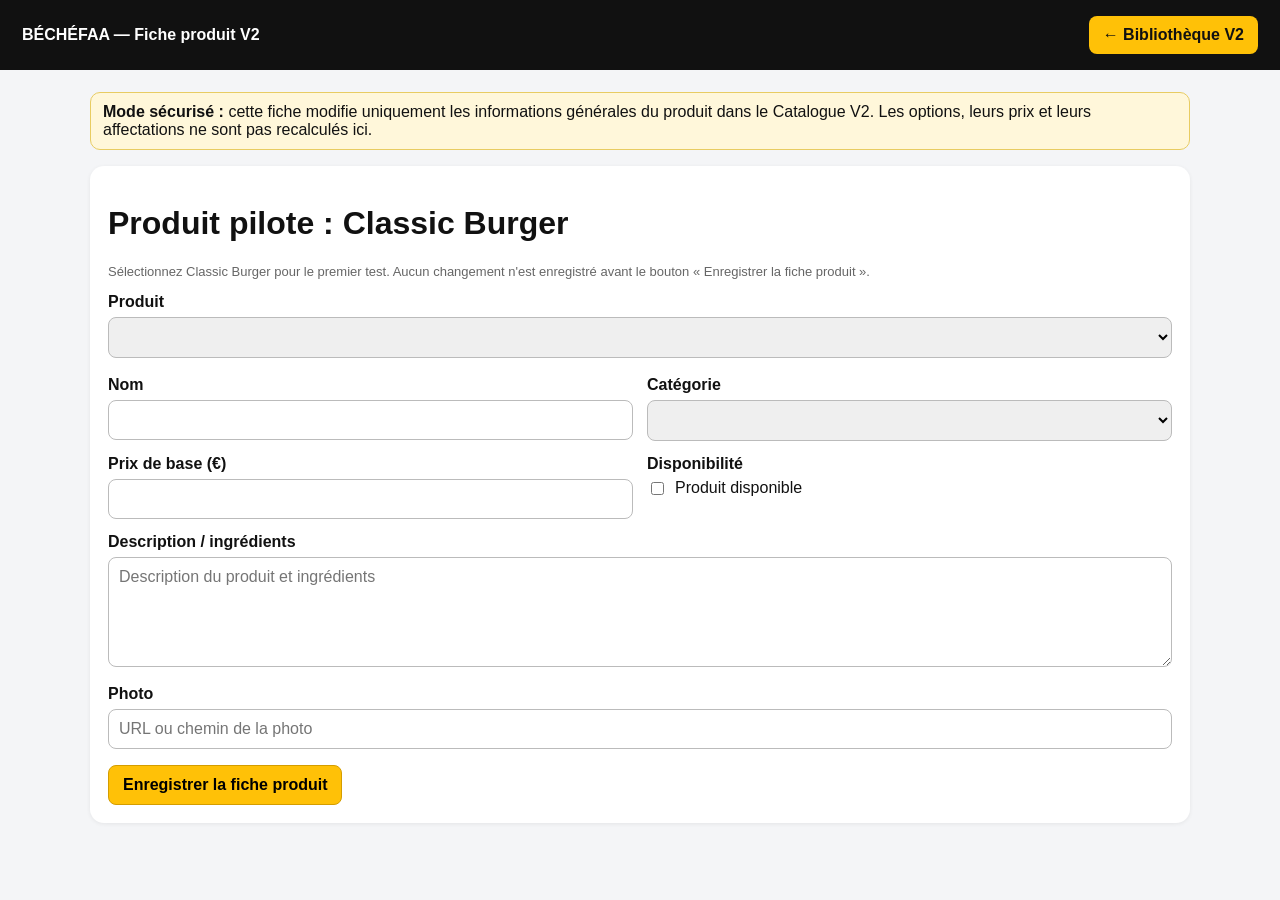
==== static/product-manager.html @ 14245439 "ui: add isolated Catalogue V2 product editor" ====
<!doctype html><html lang="fr"><head><meta charset="utf-8"><meta name="viewport" content="width=device-width,initial-scale=1"><title>BÉCHÉFAA — Fiche produit V2</title><style>body{font-family:Arial,sans-serif;margin:0;background:#f4f5f7;color:#111}.top{background:#111;color:#fff;padding:16px 22px;display:flex;justify-content:space-between;align-items:center}.top a{color:#111;background:#ffc107;text-decoration:none;padding:10px 14px;border-radius:8px;font-weight:700}.wrap{max-width:1100px;margin:auto;padding:22px}.panel{background:#fff;border-radius:14px;padding:18px;margin-top:16px;box-shadow:0 1px 4px #0001}.notice{background:#fff7da;border:1px solid #e8cc62;border-radius:10px;padding:10px 12px}.grid{display:grid;grid-template-columns:1fr 1fr;gap:14px}.full{grid-column:1/-1}label{display:block;font-weight:700;margin-bottom:6px}input,select,textarea,button{box-sizing:border-box;font:inherit}input,select,textarea{width:100%;padding:10px;border:1px solid #bbb;border-radius:8px}textarea{min-height:110px;resize:vertical}.actions{display:flex;gap:10px;align-items:center;flex-wrap:wrap;margin-top:16px}button{padding:10px 14px;border:1px solid #bbb;border-radius:8px;background:#fff}.primary{background:#ffc107;border-color:#d49d00;font-weight:700}.muted{color:#666;font-size:13px}.status{font-weight:700}.switch{display:flex;align-items:center;gap:8px;font-weight:400}.switch input{width:auto}.preview{max-width:260px;max-height:180px;object-fit:contain;border:1px solid #ddd;border-radius:10px;margin-top:8px;background:#fafafa}@media(max-width:700px){.grid{grid-template-columns:1fr}.full{grid-column:auto}}</style></head><body><div class="top"><b>BÉCHÉFAA — Fiche produit V2</b><a href="/options.html">← Bibliothèque V2</a></div><div class="wrap"><div class="notice"><b>Mode sécurisé :</b> cette fiche modifie uniquement les informations générales du produit dans le Catalogue V2. Les options, leurs prix et leurs affectations ne sont pas recalculés ici.</div><div class="panel"><h1>Produit pilote : Classic Burger</h1><div class="muted">Sélectionnez Classic Burger pour le premier test. Aucun changement n'est enregistré avant le bouton « Enregistrer la fiche produit ».</div><div style="margin-top:14px"><label>Produit</label><select id="product"></select></div><div id="form" class="grid" style="margin-top:18px"><div><label>Nom</label><input id="name"></div><div><label>Catégorie</label><select id="category"></select></div><div><label>Prix de base (€)</label><input id="price" type="number" step="0.01" min="0"></div><div><label>Disponibilité</label><label class="switch"><input id="active" type="checkbox"> Produit disponible</label></div><div class="full"><label>Description / ingrédients</label><textarea id="ingredients" placeholder="Description du produit et ingrédients"></textarea></div><div class="full"><label>Photo</label><input id="photo" placeholder="URL ou chemin de la photo"><img id="preview" class="preview" alt="Aperçu" style="display:none"></div></div><div class="actions"><button id="save" class="primary" type="button">Enregistrer la fiche produit</button><span id="status" class="status"></span></div></div></div><script src="product-manager.js?v=0902"></script></body></html>
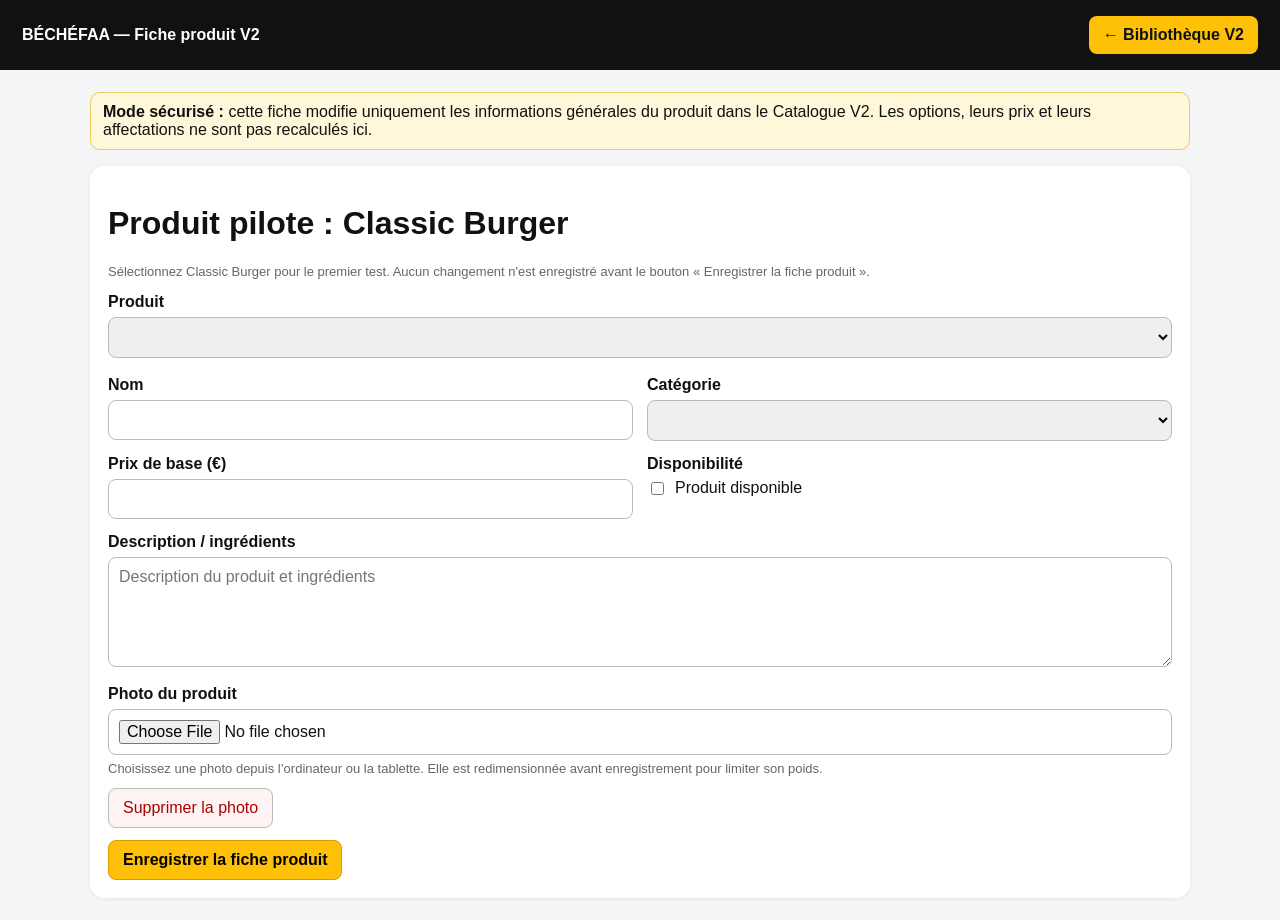
==== commit 53466689: "ui: replace photo URL with safe image chooser" ====
--- a/static/product-manager.html
+++ b/static/product-manager.html
@@ -1 +1 @@
-<!doctype html><html lang="fr"><head><meta charset="utf-8"><meta name="viewport" content="width=device-width,initial-scale=1"><title>BÉCHÉFAA — Fiche produit V2</title><style>body{font-family:Arial,sans-serif;margin:0;background:#f4f5f7;color:#111}.top{background:#111;color:#fff;padding:16px 22px;display:flex;justify-content:space-between;align-items:center}.top a{color:#111;background:#ffc107;text-decoration:none;padding:10px 14px;border-radius:8px;font-weight:700}.wrap{max-width:1100px;margin:auto;padding:22px}.panel{background:#fff;border-radius:14px;padding:18px;margin-top:16px;box-shadow:0 1px 4px #0001}.notice{background:#fff7da;border:1px solid #e8cc62;border-radius:10px;padding:10px 12px}.grid{display:grid;grid-template-columns:1fr 1fr;gap:14px}.full{grid-column:1/-1}label{display:block;font-weight:700;margin-bottom:6px}input,select,textarea,button{box-sizing:border-box;font:inherit}input,select,textarea{width:100%;padding:10px;border:1px solid #bbb;border-radius:8px}textarea{min-height:110px;resize:vertical}.actions{display:flex;gap:10px;align-items:center;flex-wrap:wrap;margin-top:16px}button{padding:10px 14px;border:1px solid #bbb;border-radius:8px;background:#fff}.primary{background:#ffc107;border-color:#d49d00;font-weight:700}.muted{color:#666;font-size:13px}.status{font-weight:700}.switch{display:flex;align-items:center;gap:8px;font-weight:400}.switch input{width:auto}.preview{max-width:260px;max-height:180px;object-fit:contain;border:1px solid #ddd;border-radius:10px;margin-top:8px;background:#fafafa}@media(max-width:700px){.grid{grid-template-columns:1fr}.full{grid-column:auto}}</style></head><body><div class="top"><b>BÉCHÉFAA — Fiche produit V2</b><a href="/options.html">← Bibliothèque V2</a></div><div class="wrap"><div class="notice"><b>Mode sécurisé :</b> cette fiche modifie uniquement les informations générales du produit dans le Catalogue V2. Les options, leurs prix et leurs affectations ne sont pas recalculés ici.</div><div class="panel"><h1>Produit pilote : Classic Burger</h1><div class="muted">Sélectionnez Classic Burger pour le premier test. Aucun changement n'est enregistré avant le bouton « Enregistrer la fiche produit ».</div><div style="margin-top:14px"><label>Produit</label><select id="product"></select></div><div id="form" class="grid" style="margin-top:18px"><div><label>Nom</label><input id="name"></div><div><label>Catégorie</label><select id="category"></select></div><div><label>Prix de base (€)</label><input id="price" type="number" step="0.01" min="0"></div><div><label>Disponibilité</label><label class="switch"><input id="active" type="checkbox"> Produit disponible</label></div><div class="full"><label>Description / ingrédients</label><textarea id="ingredients" placeholder="Description du produit et ingrédients"></textarea></div><div class="full"><label>Photo</label><input id="photo" placeholder="URL ou chemin de la photo"><img id="preview" class="preview" alt="Aperçu" style="display:none"></div></div><div class="actions"><button id="save" class="primary" type="button">Enregistrer la fiche produit</button><span id="status" class="status"></span></div></div></div><script src="product-manager.js?v=0902"></script></body></html>+<!doctype html><html lang="fr"><head><meta charset="utf-8"><meta name="viewport" content="width=device-width,initial-scale=1"><title>BÉCHÉFAA — Fiche produit V2</title><style>body{font-family:Arial,sans-serif;margin:0;background:#f4f5f7;color:#111}.top{background:#111;color:#fff;padding:16px 22px;display:flex;justify-content:space-between;align-items:center}.top a{color:#111;background:#ffc107;text-decoration:none;padding:10px 14px;border-radius:8px;font-weight:700}.wrap{max-width:1100px;margin:auto;padding:22px}.panel{background:#fff;border-radius:14px;padding:18px;margin-top:16px;box-shadow:0 1px 4px #0001}.notice{background:#fff7da;border:1px solid #e8cc62;border-radius:10px;padding:10px 12px}.grid{display:grid;grid-template-columns:1fr 1fr;gap:14px}.full{grid-column:1/-1}label{display:block;font-weight:700;margin-bottom:6px}input,select,textarea,button{box-sizing:border-box;font:inherit}input,select,textarea{width:100%;padding:10px;border:1px solid #bbb;border-radius:8px}textarea{min-height:110px;resize:vertical}.actions,.photo-actions{display:flex;gap:10px;align-items:center;flex-wrap:wrap;margin-top:12px}button{padding:10px 14px;border:1px solid #bbb;border-radius:8px;background:#fff}.primary{background:#ffc107;border-color:#d49d00;font-weight:700}.muted{color:#666;font-size:13px}.status{font-weight:700}.switch{display:flex;align-items:center;gap:8px;font-weight:400}.switch input{width:auto}.preview{max-width:320px;max-height:220px;object-fit:contain;border:1px solid #ddd;border-radius:10px;margin-top:10px;background:#fafafa}.danger{color:#a00;background:#fff4f4}@media(max-width:700px){.grid{grid-template-columns:1fr}.full{grid-column:auto}}</style></head><body><div class="top"><b>BÉCHÉFAA — Fiche produit V2</b><a href="/options.html">← Bibliothèque V2</a></div><div class="wrap"><div class="notice"><b>Mode sécurisé :</b> cette fiche modifie uniquement les informations générales du produit dans le Catalogue V2. Les options, leurs prix et leurs affectations ne sont pas recalculés ici.</div><div class="panel"><h1>Produit pilote : Classic Burger</h1><div class="muted">Sélectionnez Classic Burger pour le premier test. Aucun changement n'est enregistré avant le bouton « Enregistrer la fiche produit ».</div><div style="margin-top:14px"><label>Produit</label><select id="product"></select></div><div id="form" class="grid" style="margin-top:18px"><div><label>Nom</label><input id="name"></div><div><label>Catégorie</label><select id="category"></select></div><div><label>Prix de base (€)</label><input id="price" type="number" step="0.01" min="0"></div><div><label>Disponibilité</label><label class="switch"><input id="active" type="checkbox"> Produit disponible</label></div><div class="full"><label>Description / ingrédients</label><textarea id="ingredients" placeholder="Description du produit et ingrédients"></textarea></div><div class="full"><label>Photo du produit</label><input id="photoFile" type="file" accept="image/jpeg,image/png,image/webp"><div class="muted" style="margin-top:6px">Choisissez une photo depuis l’ordinateur ou la tablette. Elle est redimensionnée avant enregistrement pour limiter son poids.</div><img id="preview" class="preview" alt="Aperçu" style="display:none"><div class="photo-actions"><button id="removePhoto" class="danger" type="button">Supprimer la photo</button><span id="photoStatus" class="muted"></span></div></div></div><div class="actions"><button id="save" class="primary" type="button">Enregistrer la fiche produit</button><span id="status" class="status"></span></div></div></div><script src="product-manager.js?v=0903"></script></body></html>
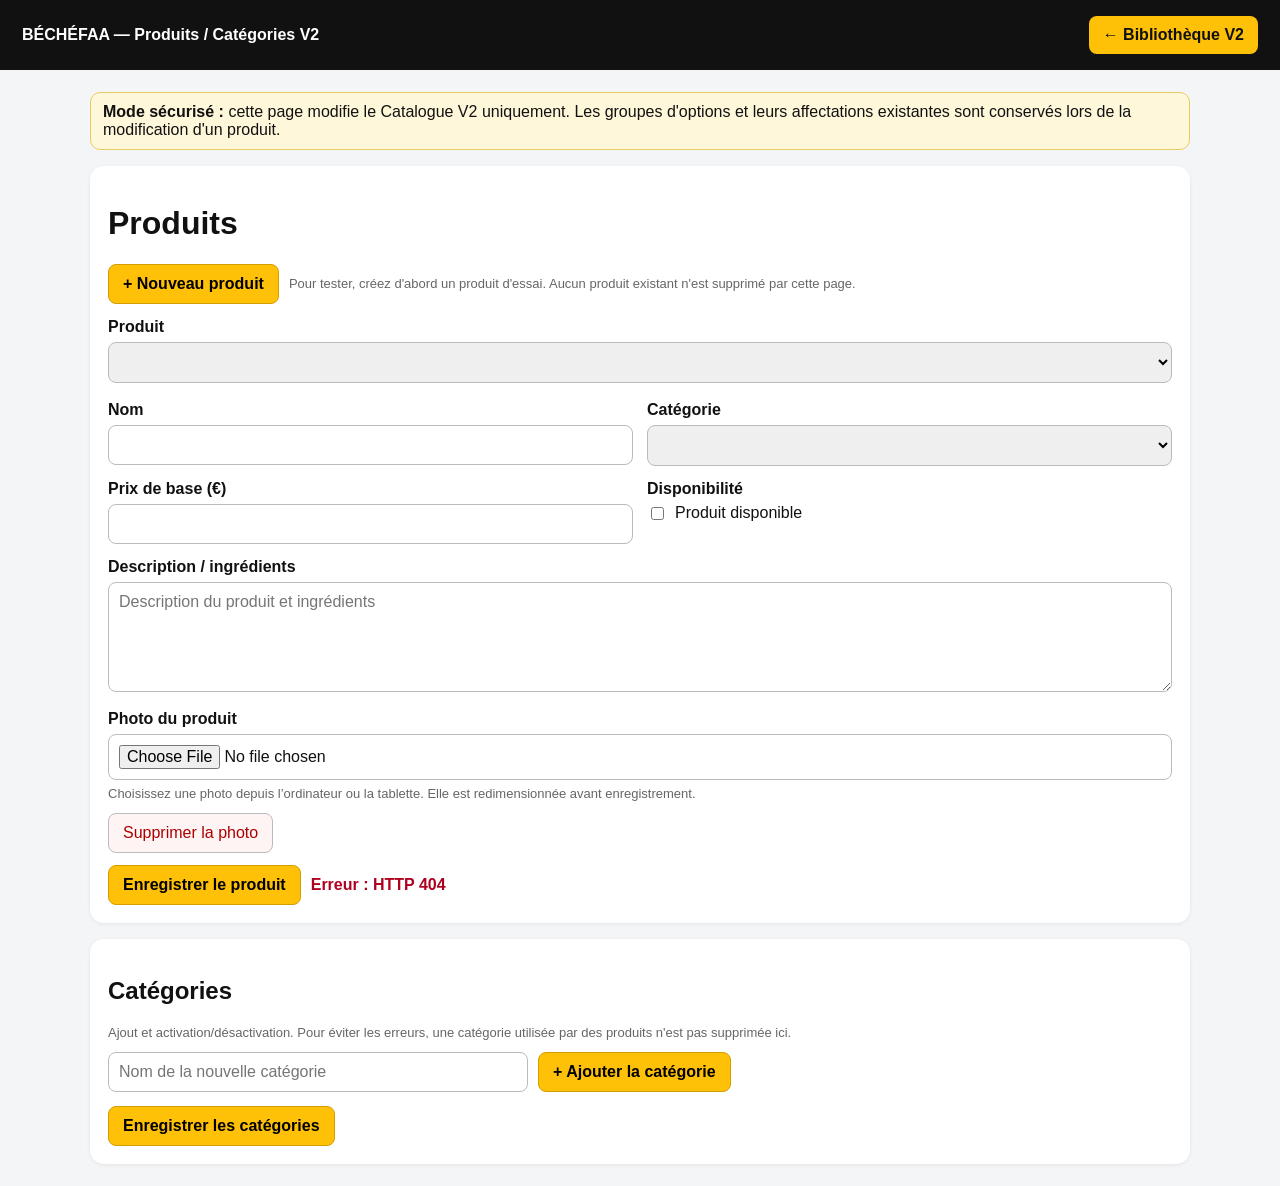
==== commit f807198c: "ui: add safe product and category management controls" ====
--- a/static/product-manager.html
+++ b/static/product-manager.html
@@ -1 +1 @@
-<!doctype html><html lang="fr"><head><meta charset="utf-8"><meta name="viewport" content="width=device-width,initial-scale=1"><title>BÉCHÉFAA — Fiche produit V2</title><style>body{font-family:Arial,sans-serif;margin:0;background:#f4f5f7;color:#111}.top{background:#111;color:#fff;padding:16px 22px;display:flex;justify-content:space-between;align-items:center}.top a{color:#111;background:#ffc107;text-decoration:none;padding:10px 14px;border-radius:8px;font-weight:700}.wrap{max-width:1100px;margin:auto;padding:22px}.panel{background:#fff;border-radius:14px;padding:18px;margin-top:16px;box-shadow:0 1px 4px #0001}.notice{background:#fff7da;border:1px solid #e8cc62;border-radius:10px;padding:10px 12px}.grid{display:grid;grid-template-columns:1fr 1fr;gap:14px}.full{grid-column:1/-1}label{display:block;font-weight:700;margin-bottom:6px}input,select,textarea,button{box-sizing:border-box;font:inherit}input,select,textarea{width:100%;padding:10px;border:1px solid #bbb;border-radius:8px}textarea{min-height:110px;resize:vertical}.actions,.photo-actions{display:flex;gap:10px;align-items:center;flex-wrap:wrap;margin-top:12px}button{padding:10px 14px;border:1px solid #bbb;border-radius:8px;background:#fff}.primary{background:#ffc107;border-color:#d49d00;font-weight:700}.muted{color:#666;font-size:13px}.status{font-weight:700}.switch{display:flex;align-items:center;gap:8px;font-weight:400}.switch input{width:auto}.preview{max-width:320px;max-height:220px;object-fit:contain;border:1px solid #ddd;border-radius:10px;margin-top:10px;background:#fafafa}.danger{color:#a00;background:#fff4f4}@media(max-width:700px){.grid{grid-template-columns:1fr}.full{grid-column:auto}}</style></head><body><div class="top"><b>BÉCHÉFAA — Fiche produit V2</b><a href="/options.html">← Bibliothèque V2</a></div><div class="wrap"><div class="notice"><b>Mode sécurisé :</b> cette fiche modifie uniquement les informations générales du produit dans le Catalogue V2. Les options, leurs prix et leurs affectations ne sont pas recalculés ici.</div><div class="panel"><h1>Produit pilote : Classic Burger</h1><div class="muted">Sélectionnez Classic Burger pour le premier test. Aucun changement n'est enregistré avant le bouton « Enregistrer la fiche produit ».</div><div style="margin-top:14px"><label>Produit</label><select id="product"></select></div><div id="form" class="grid" style="margin-top:18px"><div><label>Nom</label><input id="name"></div><div><label>Catégorie</label><select id="category"></select></div><div><label>Prix de base (€)</label><input id="price" type="number" step="0.01" min="0"></div><div><label>Disponibilité</label><label class="switch"><input id="active" type="checkbox"> Produit disponible</label></div><div class="full"><label>Description / ingrédients</label><textarea id="ingredients" placeholder="Description du produit et ingrédients"></textarea></div><div class="full"><label>Photo du produit</label><input id="photoFile" type="file" accept="image/jpeg,image/png,image/webp"><div class="muted" style="margin-top:6px">Choisissez une photo depuis l’ordinateur ou la tablette. Elle est redimensionnée avant enregistrement pour limiter son poids.</div><img id="preview" class="preview" alt="Aperçu" style="display:none"><div class="photo-actions"><button id="removePhoto" class="danger" type="button">Supprimer la photo</button><span id="photoStatus" class="muted"></span></div></div></div><div class="actions"><button id="save" class="primary" type="button">Enregistrer la fiche produit</button><span id="status" class="status"></span></div></div></div><script src="product-manager.js?v=0903"></script></body></html>+<!doctype html><html lang="fr"><head><meta charset="utf-8"><meta name="viewport" content="width=device-width,initial-scale=1"><title>BÉCHÉFAA — Produits V2</title><style>body{font-family:Arial,sans-serif;margin:0;background:#f4f5f7;color:#111}.top{background:#111;color:#fff;padding:16px 22px;display:flex;justify-content:space-between;align-items:center}.top a{color:#111;background:#ffc107;text-decoration:none;padding:10px 14px;border-radius:8px;font-weight:700}.wrap{max-width:1100px;margin:auto;padding:22px}.panel{background:#fff;border-radius:14px;padding:18px;margin-top:16px;box-shadow:0 1px 4px #0001}.notice{background:#fff7da;border:1px solid #e8cc62;border-radius:10px;padding:10px 12px}.grid{display:grid;grid-template-columns:1fr 1fr;gap:14px}.full{grid-column:1/-1}label{display:block;font-weight:700;margin-bottom:6px}input,select,textarea,button{box-sizing:border-box;font:inherit}input,select,textarea{width:100%;padding:10px;border:1px solid #bbb;border-radius:8px}textarea{min-height:110px;resize:vertical}.actions,.photo-actions,.toolbar{display:flex;gap:10px;align-items:center;flex-wrap:wrap;margin-top:12px}button{padding:10px 14px;border:1px solid #bbb;border-radius:8px;background:#fff;cursor:pointer}.primary{background:#ffc107;border-color:#d49d00;font-weight:700}.muted{color:#666;font-size:13px}.status{font-weight:700}.switch{display:flex;align-items:center;gap:8px;font-weight:400}.switch input{width:auto}.preview{max-width:320px;max-height:220px;object-fit:contain;border:1px solid #ddd;border-radius:10px;margin-top:10px;background:#fafafa}.danger{color:#a00;background:#fff4f4}.catrow{display:grid;grid-template-columns:1fr auto auto;gap:8px;align-items:center;margin:8px 0}.catrow input[type=checkbox]{width:auto}@media(max-width:700px){.grid{grid-template-columns:1fr}.full{grid-column:auto}.catrow{grid-template-columns:1fr auto}}</style></head><body><div class="top"><b>BÉCHÉFAA — Produits / Catégories V2</b><a href="/options.html">← Bibliothèque V2</a></div><div class="wrap"><div class="notice"><b>Mode sécurisé :</b> cette page modifie le Catalogue V2 uniquement. Les groupes d'options et leurs affectations existantes sont conservés lors de la modification d'un produit.</div><div class="panel"><h1>Produits</h1><div class="toolbar"><button id="newProduct" class="primary" type="button">+ Nouveau produit</button><span class="muted">Pour tester, créez d'abord un produit d'essai. Aucun produit existant n'est supprimé par cette page.</span></div><div style="margin-top:14px"><label>Produit</label><select id="product"></select></div><div id="form" class="grid" style="margin-top:18px"><div><label>Nom</label><input id="name"></div><div><label>Catégorie</label><select id="category"></select></div><div><label>Prix de base (€)</label><input id="price" type="number" step="0.01" min="0"></div><div><label>Disponibilité</label><label class="switch"><input id="active" type="checkbox"> Produit disponible</label></div><div class="full"><label>Description / ingrédients</label><textarea id="ingredients" placeholder="Description du produit et ingrédients"></textarea></div><div class="full"><label>Photo du produit</label><input id="photoFile" type="file" accept="image/jpeg,image/png,image/webp"><div class="muted" style="margin-top:6px">Choisissez une photo depuis l’ordinateur ou la tablette. Elle est redimensionnée avant enregistrement.</div><img id="preview" class="preview" alt="Aperçu" style="display:none"><div class="photo-actions"><button id="removePhoto" class="danger" type="button">Supprimer la photo</button><span id="photoStatus" class="muted"></span></div></div></div><div class="actions"><button id="save" class="primary" type="button">Enregistrer le produit</button><span id="status" class="status"></span></div></div><div class="panel"><h2>Catégories</h2><div class="muted">Ajout et activation/désactivation. Pour éviter les erreurs, une catégorie utilisée par des produits n'est pas supprimée ici.</div><div class="toolbar"><input id="newCategoryName" placeholder="Nom de la nouvelle catégorie" style="max-width:420px"><button id="addCategory" class="primary" type="button">+ Ajouter la catégorie</button></div><div id="categoryList" style="margin-top:14px"></div><div class="actions"><button id="saveCategories" class="primary" type="button">Enregistrer les catégories</button><span id="categoryStatus" class="status"></span></div></div></div><script src="product-manager.js?v=0904"></script></body></html>
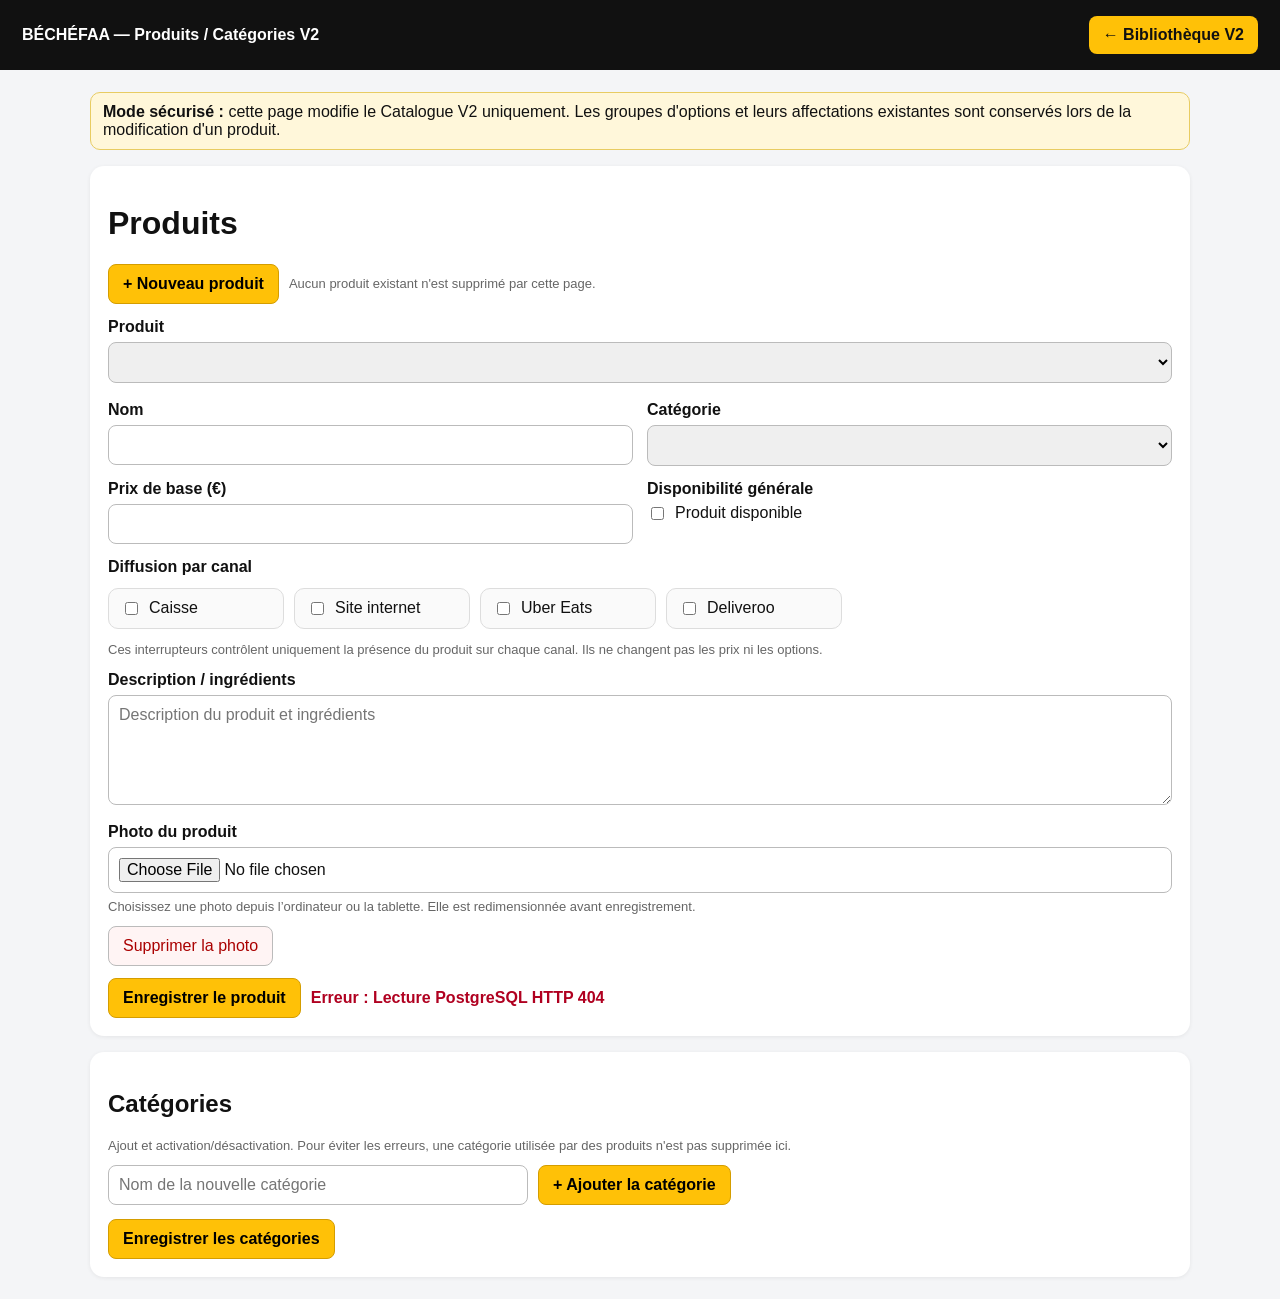
==== commit 3c41c157: "ui: add per-channel product availability controls" ====
--- a/static/product-manager.html
+++ b/static/product-manager.html
@@ -1 +1 @@
-<!doctype html><html lang="fr"><head><meta charset="utf-8"><meta name="viewport" content="width=device-width,initial-scale=1"><title>BÉCHÉFAA — Produits V2</title><style>body{font-family:Arial,sans-serif;margin:0;background:#f4f5f7;color:#111}.top{background:#111;color:#fff;padding:16px 22px;display:flex;justify-content:space-between;align-items:center}.top a{color:#111;background:#ffc107;text-decoration:none;padding:10px 14px;border-radius:8px;font-weight:700}.wrap{max-width:1100px;margin:auto;padding:22px}.panel{background:#fff;border-radius:14px;padding:18px;margin-top:16px;box-shadow:0 1px 4px #0001}.notice{background:#fff7da;border:1px solid #e8cc62;border-radius:10px;padding:10px 12px}.grid{display:grid;grid-template-columns:1fr 1fr;gap:14px}.full{grid-column:1/-1}label{display:block;font-weight:700;margin-bottom:6px}input,select,textarea,button{box-sizing:border-box;font:inherit}input,select,textarea{width:100%;padding:10px;border:1px solid #bbb;border-radius:8px}textarea{min-height:110px;resize:vertical}.actions,.photo-actions,.toolbar{display:flex;gap:10px;align-items:center;flex-wrap:wrap;margin-top:12px}button{padding:10px 14px;border:1px solid #bbb;border-radius:8px;background:#fff;cursor:pointer}.primary{background:#ffc107;border-color:#d49d00;font-weight:700}.muted{color:#666;font-size:13px}.status{font-weight:700}.switch{display:flex;align-items:center;gap:8px;font-weight:400}.switch input{width:auto}.preview{max-width:320px;max-height:220px;object-fit:contain;border:1px solid #ddd;border-radius:10px;margin-top:10px;background:#fafafa}.danger{color:#a00;background:#fff4f4}.catrow{display:grid;grid-template-columns:1fr auto auto;gap:8px;align-items:center;margin:8px 0}.catrow input[type=checkbox]{width:auto}@media(max-width:700px){.grid{grid-template-columns:1fr}.full{grid-column:auto}.catrow{grid-template-columns:1fr auto}}</style></head><body><div class="top"><b>BÉCHÉFAA — Produits / Catégories V2</b><a href="/options.html">← Bibliothèque V2</a></div><div class="wrap"><div class="notice"><b>Mode sécurisé :</b> cette page modifie le Catalogue V2 uniquement. Les groupes d'options et leurs affectations existantes sont conservés lors de la modification d'un produit.</div><div class="panel"><h1>Produits</h1><div class="toolbar"><button id="newProduct" class="primary" type="button">+ Nouveau produit</button><span class="muted">Pour tester, créez d'abord un produit d'essai. Aucun produit existant n'est supprimé par cette page.</span></div><div style="margin-top:14px"><label>Produit</label><select id="product"></select></div><div id="form" class="grid" style="margin-top:18px"><div><label>Nom</label><input id="name"></div><div><label>Catégorie</label><select id="category"></select></div><div><label>Prix de base (€)</label><input id="price" type="number" step="0.01" min="0"></div><div><label>Disponibilité</label><label class="switch"><input id="active" type="checkbox"> Produit disponible</label></div><div class="full"><label>Description / ingrédients</label><textarea id="ingredients" placeholder="Description du produit et ingrédients"></textarea></div><div class="full"><label>Photo du produit</label><input id="photoFile" type="file" accept="image/jpeg,image/png,image/webp"><div class="muted" style="margin-top:6px">Choisissez une photo depuis l’ordinateur ou la tablette. Elle est redimensionnée avant enregistrement.</div><img id="preview" class="preview" alt="Aperçu" style="display:none"><div class="photo-actions"><button id="removePhoto" class="danger" type="button">Supprimer la photo</button><span id="photoStatus" class="muted"></span></div></div></div><div class="actions"><button id="save" class="primary" type="button">Enregistrer le produit</button><span id="status" class="status"></span></div></div><div class="panel"><h2>Catégories</h2><div class="muted">Ajout et activation/désactivation. Pour éviter les erreurs, une catégorie utilisée par des produits n'est pas supprimée ici.</div><div class="toolbar"><input id="newCategoryName" placeholder="Nom de la nouvelle catégorie" style="max-width:420px"><button id="addCategory" class="primary" type="button">+ Ajouter la catégorie</button></div><div id="categoryList" style="margin-top:14px"></div><div class="actions"><button id="saveCategories" class="primary" type="button">Enregistrer les catégories</button><span id="categoryStatus" class="status"></span></div></div></div><script src="product-manager.js?v=0904"></script></body></html>+<!doctype html><html lang="fr"><head><meta charset="utf-8"><meta name="viewport" content="width=device-width,initial-scale=1"><title>BÉCHÉFAA — Produits V2</title><style>body{font-family:Arial,sans-serif;margin:0;background:#f4f5f7;color:#111}.top{background:#111;color:#fff;padding:16px 22px;display:flex;justify-content:space-between;align-items:center}.top a{color:#111;background:#ffc107;text-decoration:none;padding:10px 14px;border-radius:8px;font-weight:700}.wrap{max-width:1100px;margin:auto;padding:22px}.panel{background:#fff;border-radius:14px;padding:18px;margin-top:16px;box-shadow:0 1px 4px #0001}.notice{background:#fff7da;border:1px solid #e8cc62;border-radius:10px;padding:10px 12px}.grid{display:grid;grid-template-columns:1fr 1fr;gap:14px}.full{grid-column:1/-1}label{display:block;font-weight:700;margin-bottom:6px}input,select,textarea,button{box-sizing:border-box;font:inherit}input,select,textarea{width:100%;padding:10px;border:1px solid #bbb;border-radius:8px}textarea{min-height:110px;resize:vertical}.actions,.photo-actions,.toolbar,.channels{display:flex;gap:10px;align-items:center;flex-wrap:wrap;margin-top:12px}button{padding:10px 14px;border:1px solid #bbb;border-radius:8px;background:#fff;cursor:pointer}.primary{background:#ffc107;border-color:#d49d00;font-weight:700}.muted{color:#666;font-size:13px}.status{font-weight:700}.switch{display:flex;align-items:center;gap:8px;font-weight:400}.switch input{width:auto}.channel{border:1px solid #ddd;border-radius:10px;padding:10px 12px;background:#fafafa;min-width:150px}.preview{max-width:320px;max-height:220px;object-fit:contain;border:1px solid #ddd;border-radius:10px;margin-top:10px;background:#fafafa}.danger{color:#a00;background:#fff4f4}.catrow{display:grid;grid-template-columns:1fr auto auto;gap:8px;align-items:center;margin:8px 0}.catrow input[type=checkbox]{width:auto}@media(max-width:700px){.grid{grid-template-columns:1fr}.full{grid-column:auto}.catrow{grid-template-columns:1fr auto}}</style></head><body><div class="top"><b>BÉCHÉFAA — Produits / Catégories V2</b><a href="/options.html">← Bibliothèque V2</a></div><div class="wrap"><div class="notice"><b>Mode sécurisé :</b> cette page modifie le Catalogue V2 uniquement. Les groupes d'options et leurs affectations existantes sont conservés lors de la modification d'un produit.</div><div class="panel"><h1>Produits</h1><div class="toolbar"><button id="newProduct" class="primary" type="button">+ Nouveau produit</button><span class="muted">Aucun produit existant n'est supprimé par cette page.</span></div><div style="margin-top:14px"><label>Produit</label><select id="product"></select></div><div id="form" class="grid" style="margin-top:18px"><div><label>Nom</label><input id="name"></div><div><label>Catégorie</label><select id="category"></select></div><div><label>Prix de base (€)</label><input id="price" type="number" step="0.01" min="0"></div><div><label>Disponibilité générale</label><label class="switch"><input id="active" type="checkbox"> Produit disponible</label></div><div class="full"><label>Diffusion par canal</label><div class="channels"><label class="switch channel"><input id="channelCaisse" type="checkbox"> Caisse</label><label class="switch channel"><input id="channelSite" type="checkbox"> Site internet</label><label class="switch channel"><input id="channelUber" type="checkbox"> Uber Eats</label><label class="switch channel"><input id="channelDeliveroo" type="checkbox"> Deliveroo</label></div><div class="muted" style="margin-top:7px">Ces interrupteurs contrôlent uniquement la présence du produit sur chaque canal. Ils ne changent pas les prix ni les options.</div></div><div class="full"><label>Description / ingrédients</label><textarea id="ingredients" placeholder="Description du produit et ingrédients"></textarea></div><div class="full"><label>Photo du produit</label><input id="photoFile" type="file" accept="image/jpeg,image/png,image/webp"><div class="muted" style="margin-top:6px">Choisissez une photo depuis l’ordinateur ou la tablette. Elle est redimensionnée avant enregistrement.</div><img id="preview" class="preview" alt="Aperçu" style="display:none"><div class="photo-actions"><button id="removePhoto" class="danger" type="button">Supprimer la photo</button><span id="photoStatus" class="muted"></span></div></div></div><div class="actions"><button id="save" class="primary" type="button">Enregistrer le produit</button><span id="status" class="status"></span></div></div><div class="panel"><h2>Catégories</h2><div class="muted">Ajout et activation/désactivation. Pour éviter les erreurs, une catégorie utilisée par des produits n'est pas supprimée ici.</div><div class="toolbar"><input id="newCategoryName" placeholder="Nom de la nouvelle catégorie" style="max-width:420px"><button id="addCategory" class="primary" type="button">+ Ajouter la catégorie</button></div><div id="categoryList" style="margin-top:14px"></div><div class="actions"><button id="saveCategories" class="primary" type="button">Enregistrer les catégories</button><span id="categoryStatus" class="status"></span></div></div></div><script src="product-manager.js?v=0905"></script></body></html>
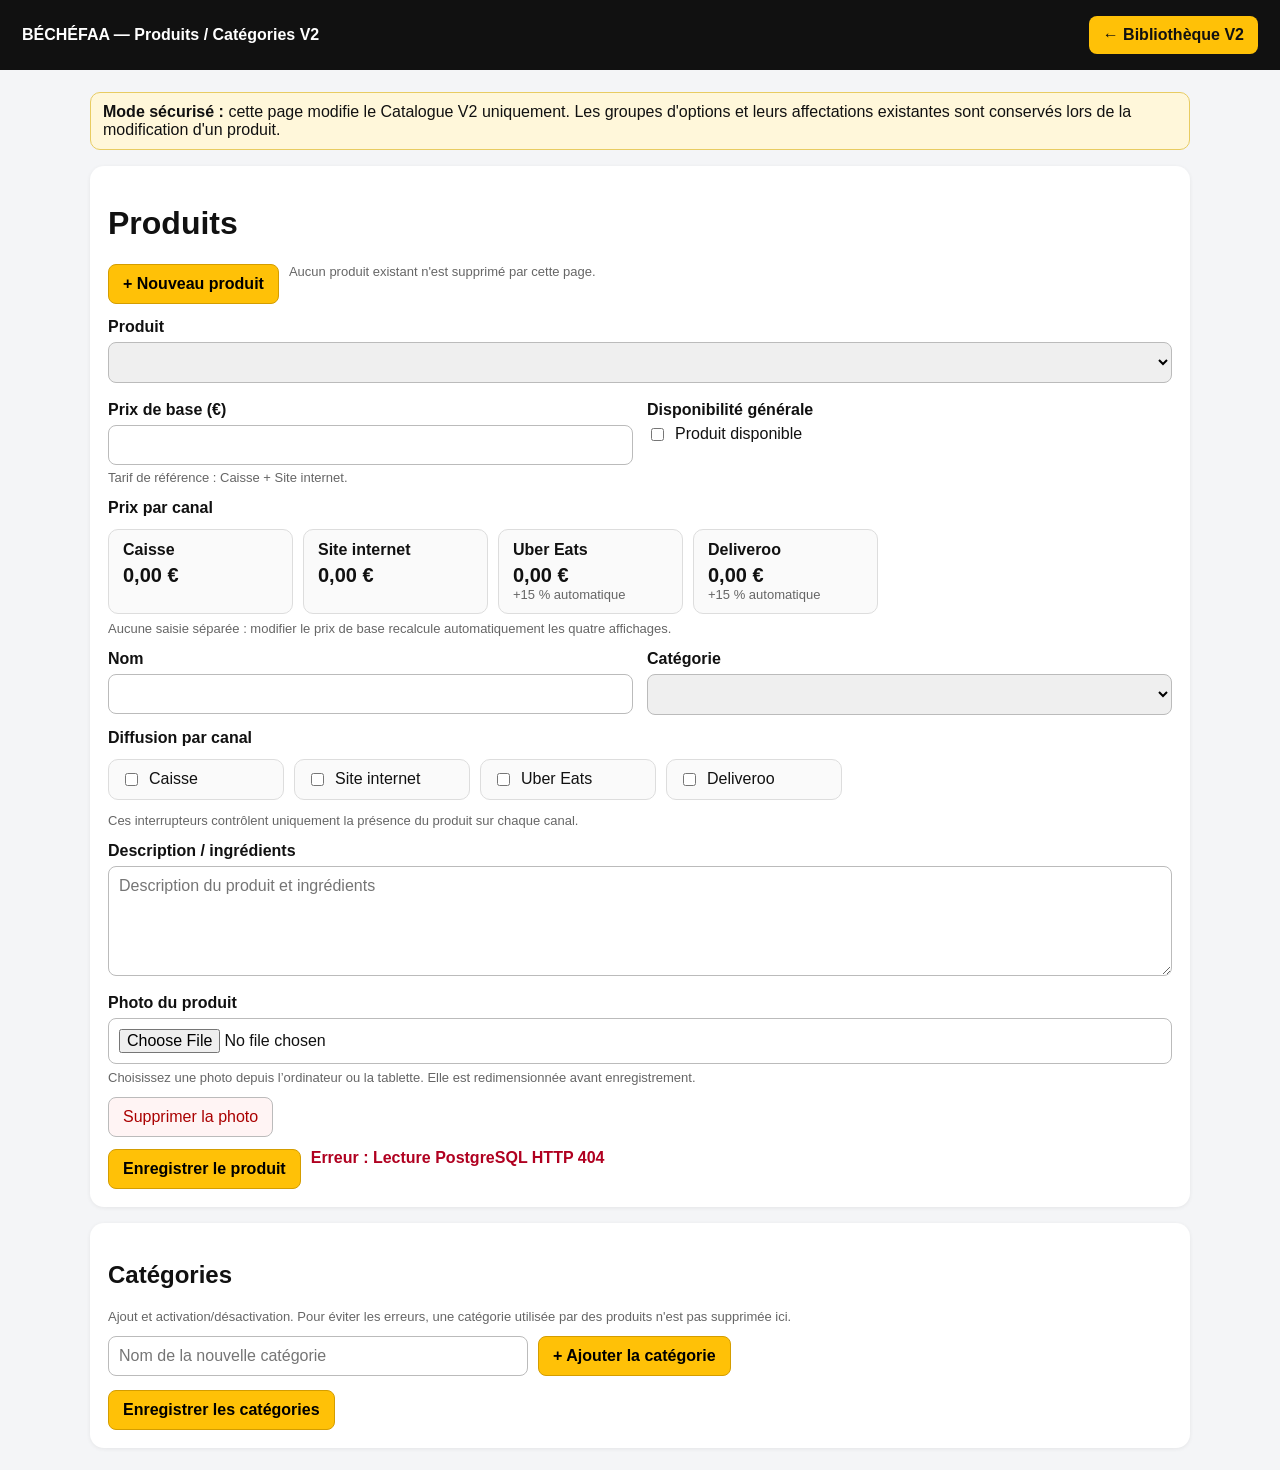
==== commit b5a88c4b: "ui: show automatic per-channel prices in product editor" ====
--- a/static/product-manager.html
+++ b/static/product-manager.html
@@ -1 +1 @@
-<!doctype html><html lang="fr"><head><meta charset="utf-8"><meta name="viewport" content="width=device-width,initial-scale=1"><title>BÉCHÉFAA — Produits V2</title><style>body{font-family:Arial,sans-serif;margin:0;background:#f4f5f7;color:#111}.top{background:#111;color:#fff;padding:16px 22px;display:flex;justify-content:space-between;align-items:center}.top a{color:#111;background:#ffc107;text-decoration:none;padding:10px 14px;border-radius:8px;font-weight:700}.wrap{max-width:1100px;margin:auto;padding:22px}.panel{background:#fff;border-radius:14px;padding:18px;margin-top:16px;box-shadow:0 1px 4px #0001}.notice{background:#fff7da;border:1px solid #e8cc62;border-radius:10px;padding:10px 12px}.grid{display:grid;grid-template-columns:1fr 1fr;gap:14px}.full{grid-column:1/-1}label{display:block;font-weight:700;margin-bottom:6px}input,select,textarea,button{box-sizing:border-box;font:inherit}input,select,textarea{width:100%;padding:10px;border:1px solid #bbb;border-radius:8px}textarea{min-height:110px;resize:vertical}.actions,.photo-actions,.toolbar,.channels{display:flex;gap:10px;align-items:center;flex-wrap:wrap;margin-top:12px}button{padding:10px 14px;border:1px solid #bbb;border-radius:8px;background:#fff;cursor:pointer}.primary{background:#ffc107;border-color:#d49d00;font-weight:700}.muted{color:#666;font-size:13px}.status{font-weight:700}.switch{display:flex;align-items:center;gap:8px;font-weight:400}.switch input{width:auto}.channel{border:1px solid #ddd;border-radius:10px;padding:10px 12px;background:#fafafa;min-width:150px}.preview{max-width:320px;max-height:220px;object-fit:contain;border:1px solid #ddd;border-radius:10px;margin-top:10px;background:#fafafa}.danger{color:#a00;background:#fff4f4}.catrow{display:grid;grid-template-columns:1fr auto auto;gap:8px;align-items:center;margin:8px 0}.catrow input[type=checkbox]{width:auto}@media(max-width:700px){.grid{grid-template-columns:1fr}.full{grid-column:auto}.catrow{grid-template-columns:1fr auto}}</style></head><body><div class="top"><b>BÉCHÉFAA — Produits / Catégories V2</b><a href="/options.html">← Bibliothèque V2</a></div><div class="wrap"><div class="notice"><b>Mode sécurisé :</b> cette page modifie le Catalogue V2 uniquement. Les groupes d'options et leurs affectations existantes sont conservés lors de la modification d'un produit.</div><div class="panel"><h1>Produits</h1><div class="toolbar"><button id="newProduct" class="primary" type="button">+ Nouveau produit</button><span class="muted">Aucun produit existant n'est supprimé par cette page.</span></div><div style="margin-top:14px"><label>Produit</label><select id="product"></select></div><div id="form" class="grid" style="margin-top:18px"><div><label>Nom</label><input id="name"></div><div><label>Catégorie</label><select id="category"></select></div><div><label>Prix de base (€)</label><input id="price" type="number" step="0.01" min="0"></div><div><label>Disponibilité générale</label><label class="switch"><input id="active" type="checkbox"> Produit disponible</label></div><div class="full"><label>Diffusion par canal</label><div class="channels"><label class="switch channel"><input id="channelCaisse" type="checkbox"> Caisse</label><label class="switch channel"><input id="channelSite" type="checkbox"> Site internet</label><label class="switch channel"><input id="channelUber" type="checkbox"> Uber Eats</label><label class="switch channel"><input id="channelDeliveroo" type="checkbox"> Deliveroo</label></div><div class="muted" style="margin-top:7px">Ces interrupteurs contrôlent uniquement la présence du produit sur chaque canal. Ils ne changent pas les prix ni les options.</div></div><div class="full"><label>Description / ingrédients</label><textarea id="ingredients" placeholder="Description du produit et ingrédients"></textarea></div><div class="full"><label>Photo du produit</label><input id="photoFile" type="file" accept="image/jpeg,image/png,image/webp"><div class="muted" style="margin-top:6px">Choisissez une photo depuis l’ordinateur ou la tablette. Elle est redimensionnée avant enregistrement.</div><img id="preview" class="preview" alt="Aperçu" style="display:none"><div class="photo-actions"><button id="removePhoto" class="danger" type="button">Supprimer la photo</button><span id="photoStatus" class="muted"></span></div></div></div><div class="actions"><button id="save" class="primary" type="button">Enregistrer le produit</button><span id="status" class="status"></span></div></div><div class="panel"><h2>Catégories</h2><div class="muted">Ajout et activation/désactivation. Pour éviter les erreurs, une catégorie utilisée par des produits n'est pas supprimée ici.</div><div class="toolbar"><input id="newCategoryName" placeholder="Nom de la nouvelle catégorie" style="max-width:420px"><button id="addCategory" class="primary" type="button">+ Ajouter la catégorie</button></div><div id="categoryList" style="margin-top:14px"></div><div class="actions"><button id="saveCategories" class="primary" type="button">Enregistrer les catégories</button><span id="categoryStatus" class="status"></span></div></div></div><script src="product-manager.js?v=0905"></script></body></html>+<!doctype html><html lang="fr"><head><meta charset="utf-8"><meta name="viewport" content="width=device-width,initial-scale=1"><title>BÉCHÉFAA — Produits V2</title><style>body{font-family:Arial,sans-serif;margin:0;background:#f4f5f7;color:#111}.top{background:#111;color:#fff;padding:16px 22px;display:flex;justify-content:space-between;align-items:center}.top a{color:#111;background:#ffc107;text-decoration:none;padding:10px 14px;border-radius:8px;font-weight:700}.wrap{max-width:1100px;margin:auto;padding:22px}.panel{background:#fff;border-radius:14px;padding:18px;margin-top:16px;box-shadow:0 1px 4px #0001}.notice{background:#fff7da;border:1px solid #e8cc62;border-radius:10px;padding:10px 12px}.grid{display:grid;grid-template-columns:1fr 1fr;gap:14px}.full{grid-column:1/-1}label{display:block;font-weight:700;margin-bottom:6px}input,select,textarea,button{box-sizing:border-box;font:inherit}input,select,textarea{width:100%;padding:10px;border:1px solid #bbb;border-radius:8px}textarea{min-height:110px;resize:vertical}.actions,.photo-actions,.toolbar,.channels,.prices{display:flex;gap:10px;align-items:stretch;flex-wrap:wrap;margin-top:12px}button{padding:10px 14px;border:1px solid #bbb;border-radius:8px;background:#fff;cursor:pointer}.primary{background:#ffc107;border-color:#d49d00;font-weight:700}.muted{color:#666;font-size:13px}.status{font-weight:700}.switch{display:flex;align-items:center;gap:8px;font-weight:400}.switch input{width:auto}.channel{border:1px solid #ddd;border-radius:10px;padding:10px 12px;background:#fafafa;min-width:150px}.pricebox{border:1px solid #ddd;border-radius:10px;padding:11px 14px;background:#fafafa;min-width:155px}.pricebox b{display:block;margin-bottom:5px}.pricevalue{font-size:20px;font-weight:700}.preview{max-width:320px;max-height:220px;object-fit:contain;border:1px solid #ddd;border-radius:10px;margin-top:10px;background:#fafafa}.danger{color:#a00;background:#fff4f4}.catrow{display:grid;grid-template-columns:1fr auto auto;gap:8px;align-items:center;margin:8px 0}.catrow input[type=checkbox]{width:auto}@media(max-width:700px){.grid{grid-template-columns:1fr}.full{grid-column:auto}.catrow{grid-template-columns:1fr auto}}</style></head><body><div class="top"><b>BÉCHÉFAA — Produits / Catégories V2</b><a href="/options.html">← Bibliothèque V2</a></div><div class="wrap"><div class="notice"><b>Mode sécurisé :</b> cette page modifie le Catalogue V2 uniquement. Les groupes d'options et leurs affectations existantes sont conservés lors de la modification d'un produit.</div><div class="panel"><h1>Produits</h1><div class="toolbar"><button id="newProduct" class="primary" type="button">+ Nouveau produit</button><span class="muted">Aucun produit existant n'est supprimé par cette page.</span></div><div style="margin-top:14px"><label>Produit</label><select id="product"></select></div><div id="form" class="grid" style="margin-top:18px"><div><label>Prix de base (€)</label><input id="price" type="number" step="0.01" min="0"><div class="muted" style="margin-top:5px">Tarif de référence : Caisse + Site internet.</div></div><div><label>Disponibilité générale</label><label class="switch"><input id="active" type="checkbox"> Produit disponible</label></div><div class="full"><label>Prix par canal</label><div class="prices"><div class="pricebox"><b>Caisse</b><span id="priceCaisse" class="pricevalue">0,00 €</span></div><div class="pricebox"><b>Site internet</b><span id="priceSite" class="pricevalue">0,00 €</span></div><div class="pricebox"><b>Uber Eats</b><span id="priceUber" class="pricevalue">0,00 €</span><div class="muted">+15 % automatique</div></div><div class="pricebox"><b>Deliveroo</b><span id="priceDeliveroo" class="pricevalue">0,00 €</span><div class="muted">+15 % automatique</div></div></div><div class="muted" style="margin-top:7px">Aucune saisie séparée : modifier le prix de base recalcule automatiquement les quatre affichages.</div></div><div><label>Nom</label><input id="name"></div><div><label>Catégorie</label><select id="category"></select></div><div class="full"><label>Diffusion par canal</label><div class="channels"><label class="switch channel"><input id="channelCaisse" type="checkbox"> Caisse</label><label class="switch channel"><input id="channelSite" type="checkbox"> Site internet</label><label class="switch channel"><input id="channelUber" type="checkbox"> Uber Eats</label><label class="switch channel"><input id="channelDeliveroo" type="checkbox"> Deliveroo</label></div><div class="muted" style="margin-top:7px">Ces interrupteurs contrôlent uniquement la présence du produit sur chaque canal.</div></div><div class="full"><label>Description / ingrédients</label><textarea id="ingredients" placeholder="Description du produit et ingrédients"></textarea></div><div class="full"><label>Photo du produit</label><input id="photoFile" type="file" accept="image/jpeg,image/png,image/webp"><div class="muted" style="margin-top:6px">Choisissez une photo depuis l’ordinateur ou la tablette. Elle est redimensionnée avant enregistrement.</div><img id="preview" class="preview" alt="Aperçu" style="display:none"><div class="photo-actions"><button id="removePhoto" class="danger" type="button">Supprimer la photo</button><span id="photoStatus" class="muted"></span></div></div></div><div class="actions"><button id="save" class="primary" type="button">Enregistrer le produit</button><span id="status" class="status"></span></div></div><div class="panel"><h2>Catégories</h2><div class="muted">Ajout et activation/désactivation. Pour éviter les erreurs, une catégorie utilisée par des produits n'est pas supprimée ici.</div><div class="toolbar"><input id="newCategoryName" placeholder="Nom de la nouvelle catégorie" style="max-width:420px"><button id="addCategory" class="primary" type="button">+ Ajouter la catégorie</button></div><div id="categoryList" style="margin-top:14px"></div><div class="actions"><button id="saveCategories" class="primary" type="button">Enregistrer les catégories</button><span id="categoryStatus" class="status"></span></div></div></div><script src="product-manager.js?v=0906"></script></body></html>
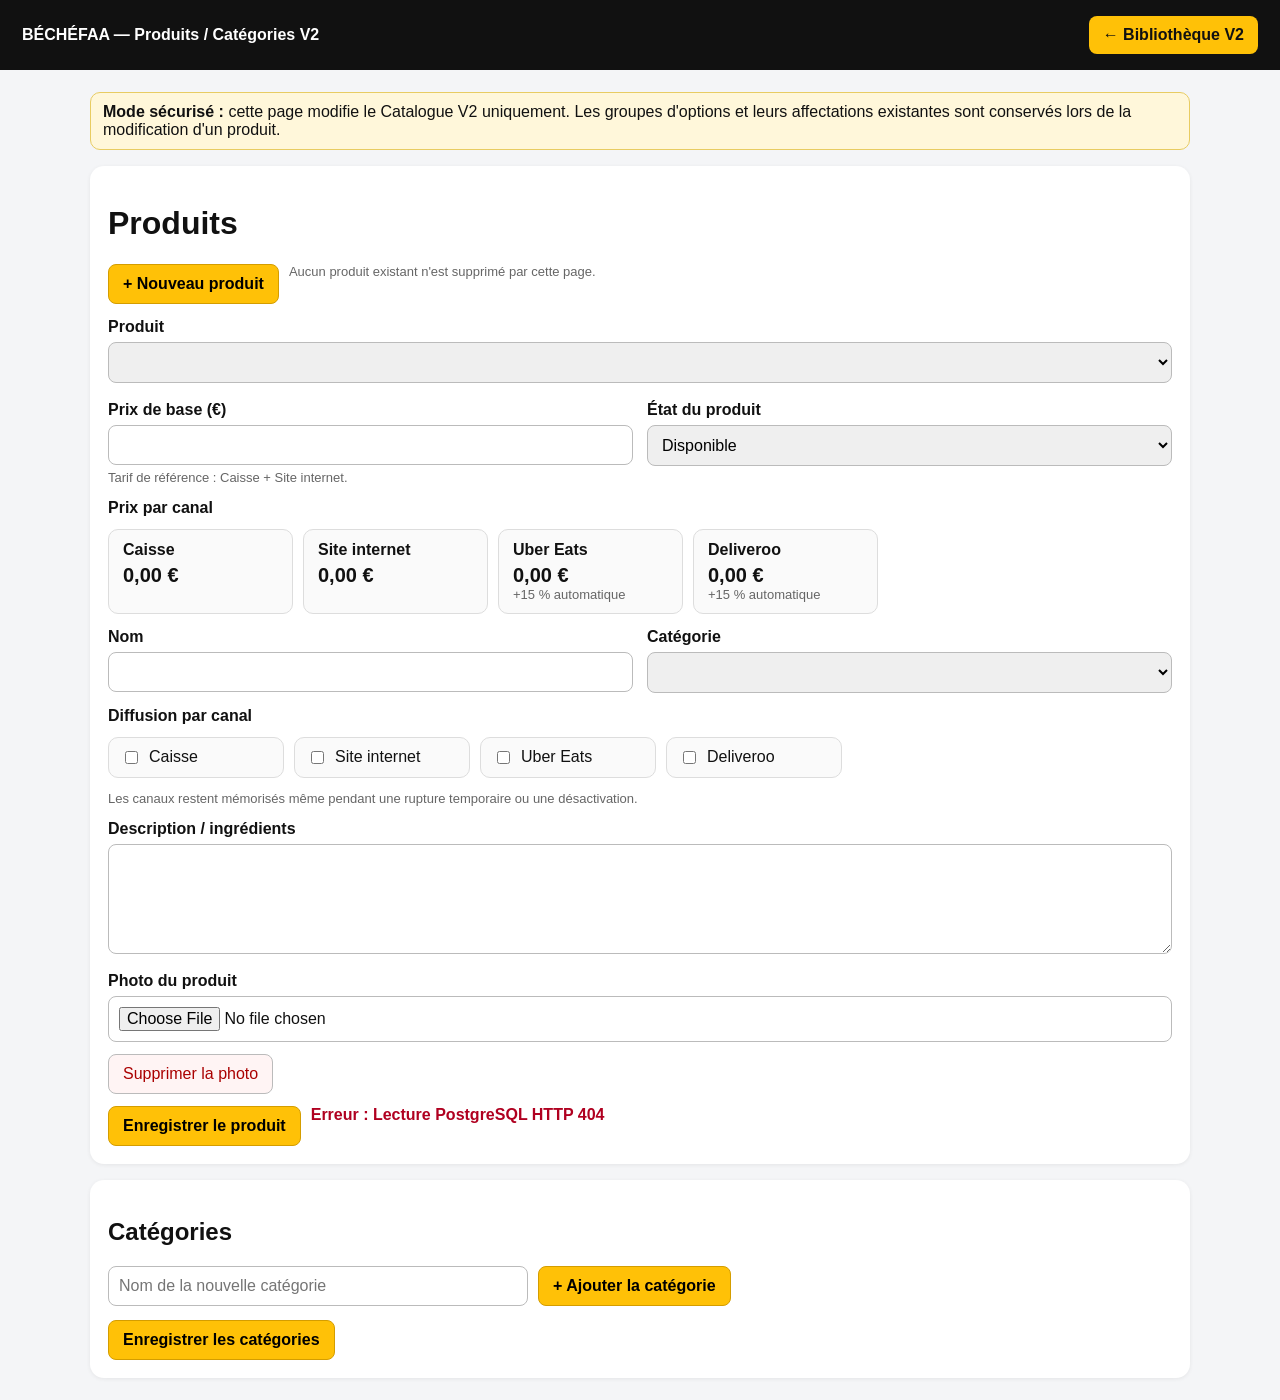
==== commit abd2d05b: "ui: add available sold-out disabled product states" ====
--- a/static/product-manager.html
+++ b/static/product-manager.html
@@ -1 +1 @@
-<!doctype html><html lang="fr"><head><meta charset="utf-8"><meta name="viewport" content="width=device-width,initial-scale=1"><title>BÉCHÉFAA — Produits V2</title><style>body{font-family:Arial,sans-serif;margin:0;background:#f4f5f7;color:#111}.top{background:#111;color:#fff;padding:16px 22px;display:flex;justify-content:space-between;align-items:center}.top a{color:#111;background:#ffc107;text-decoration:none;padding:10px 14px;border-radius:8px;font-weight:700}.wrap{max-width:1100px;margin:auto;padding:22px}.panel{background:#fff;border-radius:14px;padding:18px;margin-top:16px;box-shadow:0 1px 4px #0001}.notice{background:#fff7da;border:1px solid #e8cc62;border-radius:10px;padding:10px 12px}.grid{display:grid;grid-template-columns:1fr 1fr;gap:14px}.full{grid-column:1/-1}label{display:block;font-weight:700;margin-bottom:6px}input,select,textarea,button{box-sizing:border-box;font:inherit}input,select,textarea{width:100%;padding:10px;border:1px solid #bbb;border-radius:8px}textarea{min-height:110px;resize:vertical}.actions,.photo-actions,.toolbar,.channels,.prices{display:flex;gap:10px;align-items:stretch;flex-wrap:wrap;margin-top:12px}button{padding:10px 14px;border:1px solid #bbb;border-radius:8px;background:#fff;cursor:pointer}.primary{background:#ffc107;border-color:#d49d00;font-weight:700}.muted{color:#666;font-size:13px}.status{font-weight:700}.switch{display:flex;align-items:center;gap:8px;font-weight:400}.switch input{width:auto}.channel{border:1px solid #ddd;border-radius:10px;padding:10px 12px;background:#fafafa;min-width:150px}.pricebox{border:1px solid #ddd;border-radius:10px;padding:11px 14px;background:#fafafa;min-width:155px}.pricebox b{display:block;margin-bottom:5px}.pricevalue{font-size:20px;font-weight:700}.preview{max-width:320px;max-height:220px;object-fit:contain;border:1px solid #ddd;border-radius:10px;margin-top:10px;background:#fafafa}.danger{color:#a00;background:#fff4f4}.catrow{display:grid;grid-template-columns:1fr auto auto;gap:8px;align-items:center;margin:8px 0}.catrow input[type=checkbox]{width:auto}@media(max-width:700px){.grid{grid-template-columns:1fr}.full{grid-column:auto}.catrow{grid-template-columns:1fr auto}}</style></head><body><div class="top"><b>BÉCHÉFAA — Produits / Catégories V2</b><a href="/options.html">← Bibliothèque V2</a></div><div class="wrap"><div class="notice"><b>Mode sécurisé :</b> cette page modifie le Catalogue V2 uniquement. Les groupes d'options et leurs affectations existantes sont conservés lors de la modification d'un produit.</div><div class="panel"><h1>Produits</h1><div class="toolbar"><button id="newProduct" class="primary" type="button">+ Nouveau produit</button><span class="muted">Aucun produit existant n'est supprimé par cette page.</span></div><div style="margin-top:14px"><label>Produit</label><select id="product"></select></div><div id="form" class="grid" style="margin-top:18px"><div><label>Prix de base (€)</label><input id="price" type="number" step="0.01" min="0"><div class="muted" style="margin-top:5px">Tarif de référence : Caisse + Site internet.</div></div><div><label>Disponibilité générale</label><label class="switch"><input id="active" type="checkbox"> Produit disponible</label></div><div class="full"><label>Prix par canal</label><div class="prices"><div class="pricebox"><b>Caisse</b><span id="priceCaisse" class="pricevalue">0,00 €</span></div><div class="pricebox"><b>Site internet</b><span id="priceSite" class="pricevalue">0,00 €</span></div><div class="pricebox"><b>Uber Eats</b><span id="priceUber" class="pricevalue">0,00 €</span><div class="muted">+15 % automatique</div></div><div class="pricebox"><b>Deliveroo</b><span id="priceDeliveroo" class="pricevalue">0,00 €</span><div class="muted">+15 % automatique</div></div></div><div class="muted" style="margin-top:7px">Aucune saisie séparée : modifier le prix de base recalcule automatiquement les quatre affichages.</div></div><div><label>Nom</label><input id="name"></div><div><label>Catégorie</label><select id="category"></select></div><div class="full"><label>Diffusion par canal</label><div class="channels"><label class="switch channel"><input id="channelCaisse" type="checkbox"> Caisse</label><label class="switch channel"><input id="channelSite" type="checkbox"> Site internet</label><label class="switch channel"><input id="channelUber" type="checkbox"> Uber Eats</label><label class="switch channel"><input id="channelDeliveroo" type="checkbox"> Deliveroo</label></div><div class="muted" style="margin-top:7px">Ces interrupteurs contrôlent uniquement la présence du produit sur chaque canal.</div></div><div class="full"><label>Description / ingrédients</label><textarea id="ingredients" placeholder="Description du produit et ingrédients"></textarea></div><div class="full"><label>Photo du produit</label><input id="photoFile" type="file" accept="image/jpeg,image/png,image/webp"><div class="muted" style="margin-top:6px">Choisissez une photo depuis l’ordinateur ou la tablette. Elle est redimensionnée avant enregistrement.</div><img id="preview" class="preview" alt="Aperçu" style="display:none"><div class="photo-actions"><button id="removePhoto" class="danger" type="button">Supprimer la photo</button><span id="photoStatus" class="muted"></span></div></div></div><div class="actions"><button id="save" class="primary" type="button">Enregistrer le produit</button><span id="status" class="status"></span></div></div><div class="panel"><h2>Catégories</h2><div class="muted">Ajout et activation/désactivation. Pour éviter les erreurs, une catégorie utilisée par des produits n'est pas supprimée ici.</div><div class="toolbar"><input id="newCategoryName" placeholder="Nom de la nouvelle catégorie" style="max-width:420px"><button id="addCategory" class="primary" type="button">+ Ajouter la catégorie</button></div><div id="categoryList" style="margin-top:14px"></div><div class="actions"><button id="saveCategories" class="primary" type="button">Enregistrer les catégories</button><span id="categoryStatus" class="status"></span></div></div></div><script src="product-manager.js?v=0906"></script></body></html>+<!doctype html><html lang="fr"><head><meta charset="utf-8"><meta name="viewport" content="width=device-width,initial-scale=1"><title>BÉCHÉFAA — Produits V2</title><style>body{font-family:Arial,sans-serif;margin:0;background:#f4f5f7;color:#111}.top{background:#111;color:#fff;padding:16px 22px;display:flex;justify-content:space-between;align-items:center}.top a{color:#111;background:#ffc107;text-decoration:none;padding:10px 14px;border-radius:8px;font-weight:700}.wrap{max-width:1100px;margin:auto;padding:22px}.panel{background:#fff;border-radius:14px;padding:18px;margin-top:16px;box-shadow:0 1px 4px #0001}.notice{background:#fff7da;border:1px solid #e8cc62;border-radius:10px;padding:10px 12px}.grid{display:grid;grid-template-columns:1fr 1fr;gap:14px}.full{grid-column:1/-1}label{display:block;font-weight:700;margin-bottom:6px}input,select,textarea,button{box-sizing:border-box;font:inherit}input,select,textarea{width:100%;padding:10px;border:1px solid #bbb;border-radius:8px}textarea{min-height:110px;resize:vertical}.actions,.photo-actions,.toolbar,.channels,.prices{display:flex;gap:10px;align-items:stretch;flex-wrap:wrap;margin-top:12px}button{padding:10px 14px;border:1px solid #bbb;border-radius:8px;background:#fff;cursor:pointer}.primary{background:#ffc107;border-color:#d49d00;font-weight:700}.muted{color:#666;font-size:13px}.status{font-weight:700}.switch{display:flex;align-items:center;gap:8px;font-weight:400}.switch input{width:auto}.channel{border:1px solid #ddd;border-radius:10px;padding:10px 12px;background:#fafafa;min-width:150px}.pricebox{border:1px solid #ddd;border-radius:10px;padding:11px 14px;background:#fafafa;min-width:155px}.pricebox b{display:block;margin-bottom:5px}.pricevalue{font-size:20px;font-weight:700}.preview{max-width:320px;max-height:220px;object-fit:contain;border:1px solid #ddd;border-radius:10px;margin-top:10px;background:#fafafa}.danger{color:#a00;background:#fff4f4}.catrow{display:grid;grid-template-columns:1fr auto auto;gap:8px;align-items:center;margin:8px 0}.catrow input[type=checkbox]{width:auto}@media(max-width:700px){.grid{grid-template-columns:1fr}.full{grid-column:auto}.catrow{grid-template-columns:1fr auto}}</style></head><body><div class="top"><b>BÉCHÉFAA — Produits / Catégories V2</b><a href="/options.html">← Bibliothèque V2</a></div><div class="wrap"><div class="notice"><b>Mode sécurisé :</b> cette page modifie le Catalogue V2 uniquement. Les groupes d'options et leurs affectations existantes sont conservés lors de la modification d'un produit.</div><div class="panel"><h1>Produits</h1><div class="toolbar"><button id="newProduct" class="primary" type="button">+ Nouveau produit</button><span class="muted">Aucun produit existant n'est supprimé par cette page.</span></div><div style="margin-top:14px"><label>Produit</label><select id="product"></select></div><div id="form" class="grid" style="margin-top:18px"><div><label>Prix de base (€)</label><input id="price" type="number" step="0.01" min="0"><div class="muted" style="margin-top:5px">Tarif de référence : Caisse + Site internet.</div></div><div><label>État du produit</label><select id="availability"><option value="available">Disponible</option><option value="soldout">Rupture temporaire</option><option value="disabled">Désactivé</option></select><div id="availabilityHelp" class="muted" style="margin-top:5px"></div></div><div class="full"><label>Prix par canal</label><div class="prices"><div class="pricebox"><b>Caisse</b><span id="priceCaisse" class="pricevalue">0,00 €</span></div><div class="pricebox"><b>Site internet</b><span id="priceSite" class="pricevalue">0,00 €</span></div><div class="pricebox"><b>Uber Eats</b><span id="priceUber" class="pricevalue">0,00 €</span><div class="muted">+15 % automatique</div></div><div class="pricebox"><b>Deliveroo</b><span id="priceDeliveroo" class="pricevalue">0,00 €</span><div class="muted">+15 % automatique</div></div></div></div><div><label>Nom</label><input id="name"></div><div><label>Catégorie</label><select id="category"></select></div><div class="full"><label>Diffusion par canal</label><div class="channels"><label class="switch channel"><input id="channelCaisse" type="checkbox"> Caisse</label><label class="switch channel"><input id="channelSite" type="checkbox"> Site internet</label><label class="switch channel"><input id="channelUber" type="checkbox"> Uber Eats</label><label class="switch channel"><input id="channelDeliveroo" type="checkbox"> Deliveroo</label></div><div class="muted" style="margin-top:7px">Les canaux restent mémorisés même pendant une rupture temporaire ou une désactivation.</div></div><div class="full"><label>Description / ingrédients</label><textarea id="ingredients"></textarea></div><div class="full"><label>Photo du produit</label><input id="photoFile" type="file" accept="image/jpeg,image/png,image/webp"><img id="preview" class="preview" alt="Aperçu" style="display:none"><div class="photo-actions"><button id="removePhoto" class="danger" type="button">Supprimer la photo</button><span id="photoStatus" class="muted"></span></div></div></div><div class="actions"><button id="save" class="primary" type="button">Enregistrer le produit</button><span id="status" class="status"></span></div></div><div class="panel"><h2>Catégories</h2><div class="toolbar"><input id="newCategoryName" placeholder="Nom de la nouvelle catégorie" style="max-width:420px"><button id="addCategory" class="primary" type="button">+ Ajouter la catégorie</button></div><div id="categoryList" style="margin-top:14px"></div><div class="actions"><button id="saveCategories" class="primary" type="button">Enregistrer les catégories</button><span id="categoryStatus" class="status"></span></div></div></div><script src="product-manager.js?v=0907"></script></body></html>
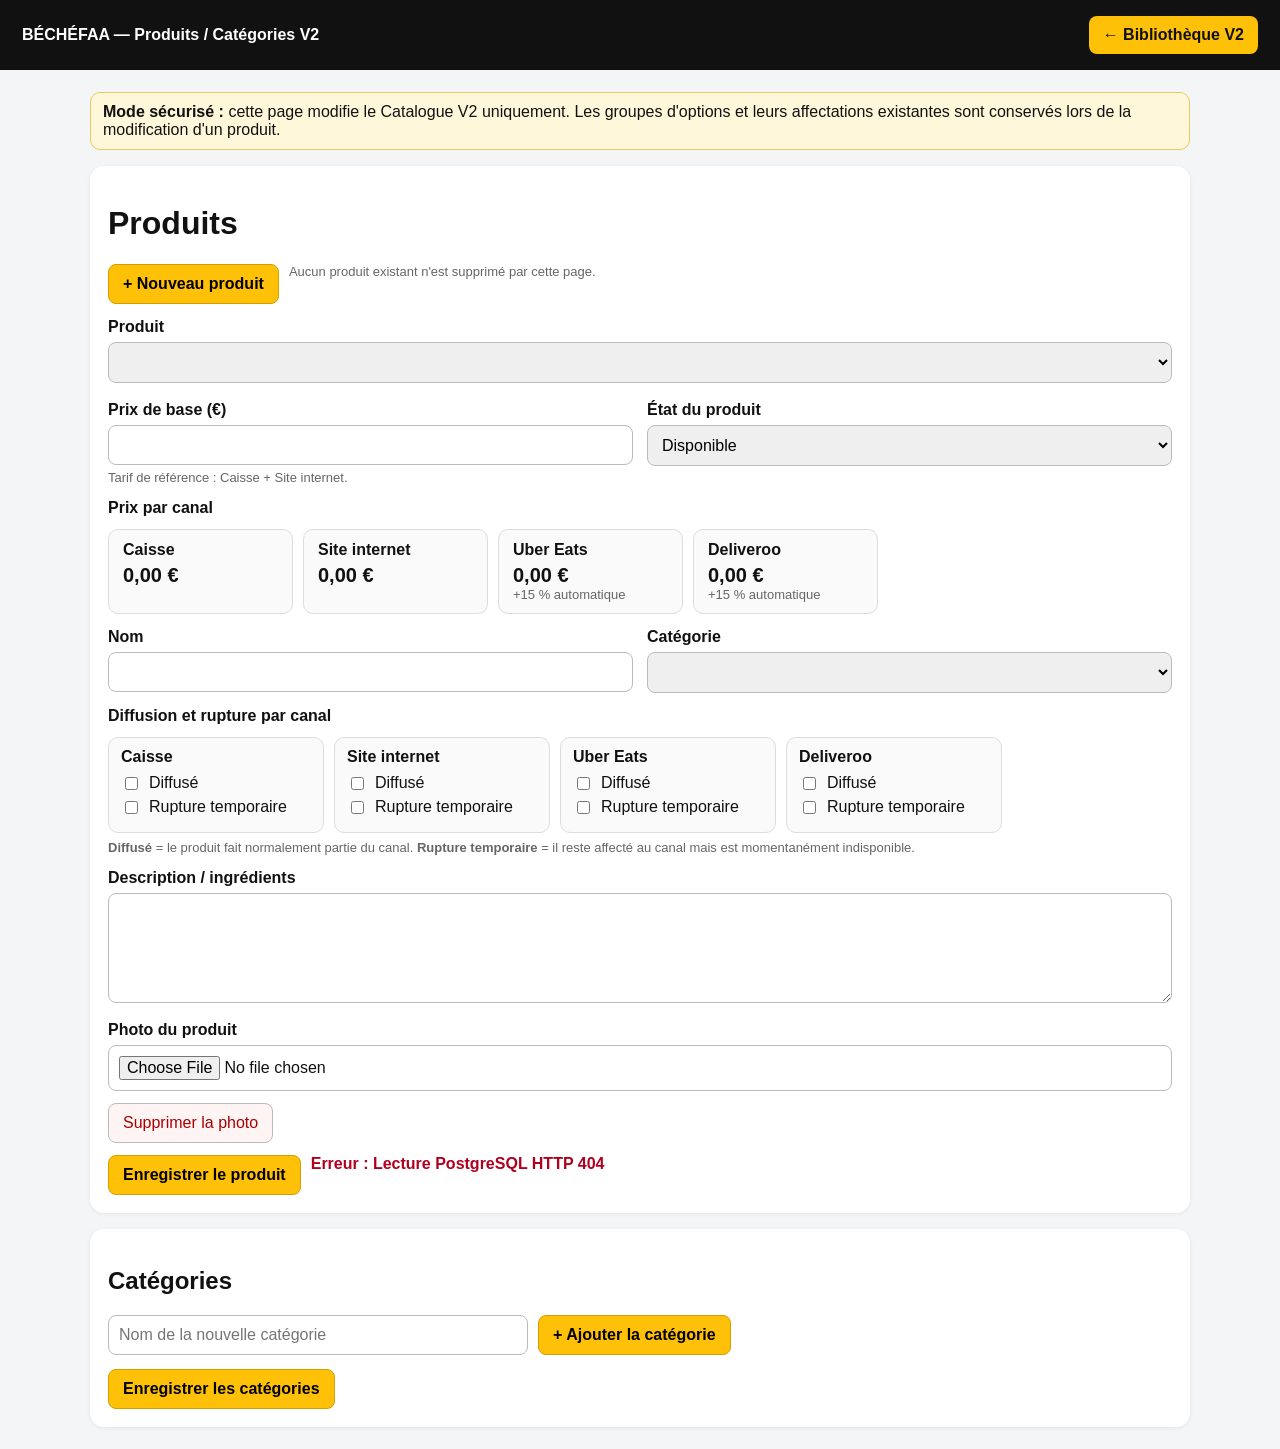
==== commit 6dbabe26: "ui: add temporary sold-out controls per sales channel" ====
--- a/static/product-manager.html
+++ b/static/product-manager.html
@@ -1 +1 @@
-<!doctype html><html lang="fr"><head><meta charset="utf-8"><meta name="viewport" content="width=device-width,initial-scale=1"><title>BÉCHÉFAA — Produits V2</title><style>body{font-family:Arial,sans-serif;margin:0;background:#f4f5f7;color:#111}.top{background:#111;color:#fff;padding:16px 22px;display:flex;justify-content:space-between;align-items:center}.top a{color:#111;background:#ffc107;text-decoration:none;padding:10px 14px;border-radius:8px;font-weight:700}.wrap{max-width:1100px;margin:auto;padding:22px}.panel{background:#fff;border-radius:14px;padding:18px;margin-top:16px;box-shadow:0 1px 4px #0001}.notice{background:#fff7da;border:1px solid #e8cc62;border-radius:10px;padding:10px 12px}.grid{display:grid;grid-template-columns:1fr 1fr;gap:14px}.full{grid-column:1/-1}label{display:block;font-weight:700;margin-bottom:6px}input,select,textarea,button{box-sizing:border-box;font:inherit}input,select,textarea{width:100%;padding:10px;border:1px solid #bbb;border-radius:8px}textarea{min-height:110px;resize:vertical}.actions,.photo-actions,.toolbar,.channels,.prices{display:flex;gap:10px;align-items:stretch;flex-wrap:wrap;margin-top:12px}button{padding:10px 14px;border:1px solid #bbb;border-radius:8px;background:#fff;cursor:pointer}.primary{background:#ffc107;border-color:#d49d00;font-weight:700}.muted{color:#666;font-size:13px}.status{font-weight:700}.switch{display:flex;align-items:center;gap:8px;font-weight:400}.switch input{width:auto}.channel{border:1px solid #ddd;border-radius:10px;padding:10px 12px;background:#fafafa;min-width:150px}.pricebox{border:1px solid #ddd;border-radius:10px;padding:11px 14px;background:#fafafa;min-width:155px}.pricebox b{display:block;margin-bottom:5px}.pricevalue{font-size:20px;font-weight:700}.preview{max-width:320px;max-height:220px;object-fit:contain;border:1px solid #ddd;border-radius:10px;margin-top:10px;background:#fafafa}.danger{color:#a00;background:#fff4f4}.catrow{display:grid;grid-template-columns:1fr auto auto;gap:8px;align-items:center;margin:8px 0}.catrow input[type=checkbox]{width:auto}@media(max-width:700px){.grid{grid-template-columns:1fr}.full{grid-column:auto}.catrow{grid-template-columns:1fr auto}}</style></head><body><div class="top"><b>BÉCHÉFAA — Produits / Catégories V2</b><a href="/options.html">← Bibliothèque V2</a></div><div class="wrap"><div class="notice"><b>Mode sécurisé :</b> cette page modifie le Catalogue V2 uniquement. Les groupes d'options et leurs affectations existantes sont conservés lors de la modification d'un produit.</div><div class="panel"><h1>Produits</h1><div class="toolbar"><button id="newProduct" class="primary" type="button">+ Nouveau produit</button><span class="muted">Aucun produit existant n'est supprimé par cette page.</span></div><div style="margin-top:14px"><label>Produit</label><select id="product"></select></div><div id="form" class="grid" style="margin-top:18px"><div><label>Prix de base (€)</label><input id="price" type="number" step="0.01" min="0"><div class="muted" style="margin-top:5px">Tarif de référence : Caisse + Site internet.</div></div><div><label>État du produit</label><select id="availability"><option value="available">Disponible</option><option value="soldout">Rupture temporaire</option><option value="disabled">Désactivé</option></select><div id="availabilityHelp" class="muted" style="margin-top:5px"></div></div><div class="full"><label>Prix par canal</label><div class="prices"><div class="pricebox"><b>Caisse</b><span id="priceCaisse" class="pricevalue">0,00 €</span></div><div class="pricebox"><b>Site internet</b><span id="priceSite" class="pricevalue">0,00 €</span></div><div class="pricebox"><b>Uber Eats</b><span id="priceUber" class="pricevalue">0,00 €</span><div class="muted">+15 % automatique</div></div><div class="pricebox"><b>Deliveroo</b><span id="priceDeliveroo" class="pricevalue">0,00 €</span><div class="muted">+15 % automatique</div></div></div></div><div><label>Nom</label><input id="name"></div><div><label>Catégorie</label><select id="category"></select></div><div class="full"><label>Diffusion par canal</label><div class="channels"><label class="switch channel"><input id="channelCaisse" type="checkbox"> Caisse</label><label class="switch channel"><input id="channelSite" type="checkbox"> Site internet</label><label class="switch channel"><input id="channelUber" type="checkbox"> Uber Eats</label><label class="switch channel"><input id="channelDeliveroo" type="checkbox"> Deliveroo</label></div><div class="muted" style="margin-top:7px">Les canaux restent mémorisés même pendant une rupture temporaire ou une désactivation.</div></div><div class="full"><label>Description / ingrédients</label><textarea id="ingredients"></textarea></div><div class="full"><label>Photo du produit</label><input id="photoFile" type="file" accept="image/jpeg,image/png,image/webp"><img id="preview" class="preview" alt="Aperçu" style="display:none"><div class="photo-actions"><button id="removePhoto" class="danger" type="button">Supprimer la photo</button><span id="photoStatus" class="muted"></span></div></div></div><div class="actions"><button id="save" class="primary" type="button">Enregistrer le produit</button><span id="status" class="status"></span></div></div><div class="panel"><h2>Catégories</h2><div class="toolbar"><input id="newCategoryName" placeholder="Nom de la nouvelle catégorie" style="max-width:420px"><button id="addCategory" class="primary" type="button">+ Ajouter la catégorie</button></div><div id="categoryList" style="margin-top:14px"></div><div class="actions"><button id="saveCategories" class="primary" type="button">Enregistrer les catégories</button><span id="categoryStatus" class="status"></span></div></div></div><script src="product-manager.js?v=0907"></script></body></html>+<!doctype html><html lang="fr"><head><meta charset="utf-8"><meta name="viewport" content="width=device-width,initial-scale=1"><title>BÉCHÉFAA — Produits V2</title><style>body{font-family:Arial,sans-serif;margin:0;background:#f4f5f7;color:#111}.top{background:#111;color:#fff;padding:16px 22px;display:flex;justify-content:space-between;align-items:center}.top a{color:#111;background:#ffc107;text-decoration:none;padding:10px 14px;border-radius:8px;font-weight:700}.wrap{max-width:1100px;margin:auto;padding:22px}.panel{background:#fff;border-radius:14px;padding:18px;margin-top:16px;box-shadow:0 1px 4px #0001}.notice{background:#fff7da;border:1px solid #e8cc62;border-radius:10px;padding:10px 12px}.grid{display:grid;grid-template-columns:1fr 1fr;gap:14px}.full{grid-column:1/-1}label{display:block;font-weight:700;margin-bottom:6px}input,select,textarea,button{box-sizing:border-box;font:inherit}input,select,textarea{width:100%;padding:10px;border:1px solid #bbb;border-radius:8px}textarea{min-height:110px;resize:vertical}.actions,.photo-actions,.toolbar,.channels,.prices{display:flex;gap:10px;align-items:stretch;flex-wrap:wrap;margin-top:12px}button{padding:10px 14px;border:1px solid #bbb;border-radius:8px;background:#fff;cursor:pointer}.primary{background:#ffc107;border-color:#d49d00;font-weight:700}.muted{color:#666;font-size:13px}.status{font-weight:700}.switch{display:flex;align-items:center;gap:8px;font-weight:400}.switch input{width:auto}.channel{border:1px solid #ddd;border-radius:10px;padding:10px 12px;background:#fafafa;min-width:150px}.channelbox{border:1px solid #ddd;border-radius:10px;padding:10px 12px;background:#fafafa;min-width:190px}.channelbox b{display:block;margin-bottom:8px}.channelbox .switch{margin:5px 0}.pricebox{border:1px solid #ddd;border-radius:10px;padding:11px 14px;background:#fafafa;min-width:155px}.pricebox b{display:block;margin-bottom:5px}.pricevalue{font-size:20px;font-weight:700}.preview{max-width:320px;max-height:220px;object-fit:contain;border:1px solid #ddd;border-radius:10px;margin-top:10px;background:#fafafa}.danger{color:#a00;background:#fff4f4}.catrow{display:grid;grid-template-columns:1fr auto auto;gap:8px;align-items:center;margin:8px 0}.catrow input[type=checkbox]{width:auto}@media(max-width:700px){.grid{grid-template-columns:1fr}.full{grid-column:auto}.catrow{grid-template-columns:1fr auto}}</style></head><body><div class="top"><b>BÉCHÉFAA — Produits / Catégories V2</b><a href="/options.html">← Bibliothèque V2</a></div><div class="wrap"><div class="notice"><b>Mode sécurisé :</b> cette page modifie le Catalogue V2 uniquement. Les groupes d'options et leurs affectations existantes sont conservés lors de la modification d'un produit.</div><div class="panel"><h1>Produits</h1><div class="toolbar"><button id="newProduct" class="primary" type="button">+ Nouveau produit</button><span class="muted">Aucun produit existant n'est supprimé par cette page.</span></div><div style="margin-top:14px"><label>Produit</label><select id="product"></select></div><div id="form" class="grid" style="margin-top:18px"><div><label>Prix de base (€)</label><input id="price" type="number" step="0.01" min="0"><div class="muted" style="margin-top:5px">Tarif de référence : Caisse + Site internet.</div></div><div><label>État du produit</label><select id="availability"><option value="available">Disponible</option><option value="soldout">Rupture temporaire générale</option><option value="disabled">Désactivé</option></select><div id="availabilityHelp" class="muted" style="margin-top:5px"></div></div><div class="full"><label>Prix par canal</label><div class="prices"><div class="pricebox"><b>Caisse</b><span id="priceCaisse" class="pricevalue">0,00 €</span></div><div class="pricebox"><b>Site internet</b><span id="priceSite" class="pricevalue">0,00 €</span></div><div class="pricebox"><b>Uber Eats</b><span id="priceUber" class="pricevalue">0,00 €</span><div class="muted">+15 % automatique</div></div><div class="pricebox"><b>Deliveroo</b><span id="priceDeliveroo" class="pricevalue">0,00 €</span><div class="muted">+15 % automatique</div></div></div></div><div><label>Nom</label><input id="name"></div><div><label>Catégorie</label><select id="category"></select></div><div class="full"><label>Diffusion et rupture par canal</label><div class="channels"><div class="channelbox"><b>Caisse</b><label class="switch"><input id="channelCaisse" type="checkbox"> Diffusé</label><label class="switch"><input id="soldoutCaisse" type="checkbox"> Rupture temporaire</label></div><div class="channelbox"><b>Site internet</b><label class="switch"><input id="channelSite" type="checkbox"> Diffusé</label><label class="switch"><input id="soldoutSite" type="checkbox"> Rupture temporaire</label></div><div class="channelbox"><b>Uber Eats</b><label class="switch"><input id="channelUber" type="checkbox"> Diffusé</label><label class="switch"><input id="soldoutUber" type="checkbox"> Rupture temporaire</label></div><div class="channelbox"><b>Deliveroo</b><label class="switch"><input id="channelDeliveroo" type="checkbox"> Diffusé</label><label class="switch"><input id="soldoutDeliveroo" type="checkbox"> Rupture temporaire</label></div></div><div class="muted" style="margin-top:7px"><b>Diffusé</b> = le produit fait normalement partie du canal. <b>Rupture temporaire</b> = il reste affecté au canal mais est momentanément indisponible.</div></div><div class="full"><label>Description / ingrédients</label><textarea id="ingredients"></textarea></div><div class="full"><label>Photo du produit</label><input id="photoFile" type="file" accept="image/jpeg,image/png,image/webp"><img id="preview" class="preview" alt="Aperçu" style="display:none"><div class="photo-actions"><button id="removePhoto" class="danger" type="button">Supprimer la photo</button><span id="photoStatus" class="muted"></span></div></div></div><div class="actions"><button id="save" class="primary" type="button">Enregistrer le produit</button><span id="status" class="status"></span></div></div><div class="panel"><h2>Catégories</h2><div class="toolbar"><input id="newCategoryName" placeholder="Nom de la nouvelle catégorie" style="max-width:420px"><button id="addCategory" class="primary" type="button">+ Ajouter la catégorie</button></div><div id="categoryList" style="margin-top:14px"></div><div class="actions"><button id="saveCategories" class="primary" type="button">Enregistrer les catégories</button><span id="categoryStatus" class="status"></span></div></div></div><script src="product-manager.js?v=0908"></script></body></html>
